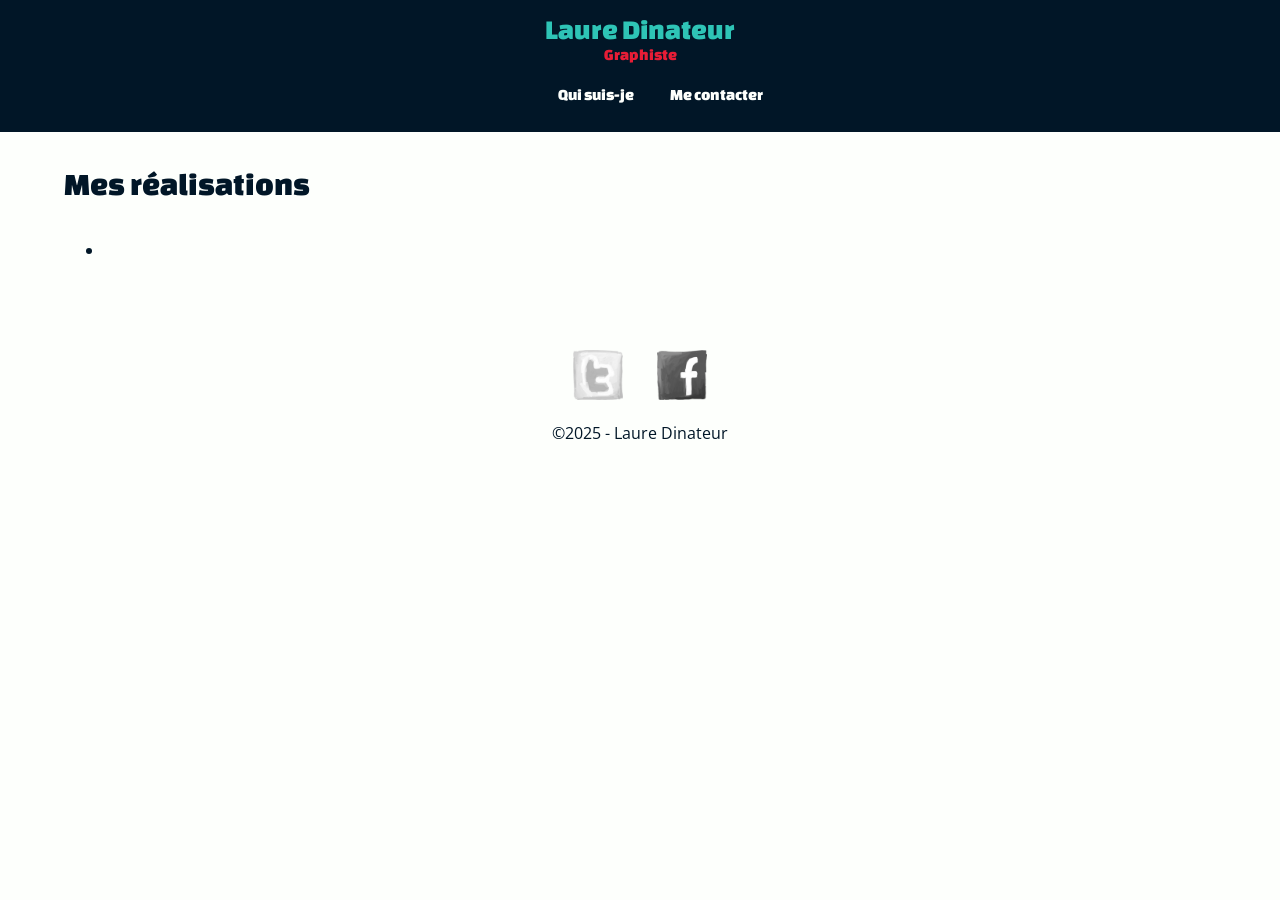
==== html/index.html @ 497d28fc "ajout index" ====
<!DOCTYPE html>
<html lang="fr">
<head>
    <!-- Encodage des caractères de la page -->
    <meta charset="utf-8">
    <!-- Ajuste la taille de la page aux différents appareils : pc, mobiles, tablettes -->
    <meta name="viewport" content="width=device-width, initial-scale=1, shrink-to-fit=no">
    <!-- Titre de la page. Visible dans l'onglet du navigateur -->
    <title>Laure Dinateur - Graphiste</title>
    <!-- Auteur -->
    <meta name="author" content="Laure Dinateur">
    <!-- Icône de base du site : FAVICON -->
    <link rel="icon" type="image/x-icon" href="../_sources/images/favicon.ico">
    <!-- Reset css Normalize css -->
    <link rel="stylesheet" href="../css/normalize.css"/>
    <!-- css de base -->
    <link rel="stylesheet" href="../css/main.css"/>
</head>
<body class="page-acceil">
<header>
    <a href="index.html" class="logo">
        <div class="nom"> Laure Dinateur</div>
        <div class="metier"> Graphiste</div>
    </a>
    <nav>
        <ul>
            <li class="hide actif"><a href="index.html">Acceuil</a></li>
            <li><a href="">Qui suis-je</a></li>
            <li><a href="contact.html">Me contacter</a></li>
        </ul>
    </nav>
</header>
<main>
    <!-- Titre principal (unique) de la page -->
    <h1>Mes réalisations</h1>
    <ul>
        <li><a href="">
            <figure><img src="" alt="">
                <figcaption></figcaption>
            </figure>
        </a></li>
    </ul>
</main>
<footer>
    <nav>
        <ul>
            <li>
                <a href="https://twitter.com/@laurdi" target="_blank">
                    <img src="../img/twitter-draw.png" alt="Ouvrir le twitter de @laurdi">
                </a>
            </li>
            <li>
                <a href="https://facebook.com/@laurdi" target="_blank">
                    <img src="../img/facebook-draw.png" alt="Ouvrir le facebook de @laurdi">
                </a>
            </li>
        </ul>
    </nav>
    <p>&copy;2025 - Laure Dinateur</p>
</footer>
</body>
</html>
---- css/main.css ----
/* changa-one-regular - latin */
@font-face {
    font-display: swap; /* Check https://developer.mozilla.org/en-US/docs/Web/CSS/@font-face/font-display for other options. */
    font-family: 'Changa One';
    font-style: normal;
    font-weight: 400;
    src: url('../fonts/changa-one-v20-latin-regular.woff2') format('woff2'); /* Chrome 36+, Opera 23+, Firefox 39+, Safari 12+, iOS 10+ */
}

/* open-sans-regular - latin */
@font-face {
    font-display: swap; /* Check https://developer.mozilla.org/en-US/docs/Web/CSS/@font-face/font-display for other options. */
    font-family: 'Open Sans';
    font-style: normal;
    font-weight: 400;
    src: url('../fonts/open-sans-v40-latin-regular.woff2') format('woff2'); /* Chrome 36+, Opera 23+, Firefox 39+, Safari 12+, iOS 10+ */
}

/* open-sans-italic - latin */
@font-face {
    font-display: swap; /* Check https://developer.mozilla.org/en-US/docs/Web/CSS/@font-face/font-display for other options. */
    font-family: 'Open Sans';
    font-style: italic;
    font-weight: 400;
    src: url('../fonts/open-sans-v40-latin-italic.woff2') format('woff2'); /* Chrome 36+, Opera 23+, Firefox 39+, Safari 12+, iOS 10+ */
}

/* open-sans-800 - latin */
@font-face {
    font-display: swap; /* Check https://developer.mozilla.org/en-US/docs/Web/CSS/@font-face/font-display for other options. */
    font-family: 'Open Sans';
    font-style: normal;
    font-weight: 800;
    src: url('../fonts/open-sans-v40-latin-800.woff2') format('woff2'); /* Chrome 36+, Opera 23+, Firefox 39+, Safari 12+, iOS 10+ */
}

* {
    box-sizing: border-box;
}

body {
    background-color: #fdfffc;
    font-size: 100%; /*1rem*/
    color: #011627;
    line-height: 1.4;
    font-weight: 400;
    font-family: "Open Sans", sans-serif;
    margin: 0;
    padding: 0;
}

h1, h2, h3, .logo {
    font-family: "Changa One", cursive;
    font-weight: 400;
}

h1 {
    font-size: 2rem;
    margin-bottom: 1em;
}

h2 {
    font-size: 1.5rem;
    margin-bottom: .75em;
}

p {
    line-height: 1.5;
}

a {
    color: #e71d36;
    text-decoration: none;
}

/*Header*/
header {
    background-color: #011627;
    padding: 10px;
    margin-bottom: 30px;
}


header .logo {
    text-align: center;
}

header .nom {
    color: #2ec4b6;
    font-size: 1.75rem;
}

header .metier {
    margin-top: -5px;
}

main {
    padding: 0 5%;

}

main ul li a {
    padding-left: 30px;
}

main ul.contact li img {

}

footer {
    text-align: center;
}

/*Menu navigation*/
header nav {
    text-align: center;
}

header nav ul li a {
    list-style-type: none;
    padding: 0;
    font-family: "Changa One", cursive;
    font-weight: 400;
    color: #fdfffc;
}

header nav ul li {
    display: inline-block;
    margin: 0 1em;
}

header nav ul li.hide {
    display: none;
}


header nav ul li a:hover,
header nav ul li.actif a {
    color: #2ec4b6;
}

footer {
    text-align: center;
    margin : 50px 0;
}

footer nav ul {
    list-style-type: none;
    padding: 0;
}

footer nav ul li {
    display: inline-block;
    margin: 0 15px;
}

footer nav ul li img {
    width: 50px;
    height: 50px;
    filter: grayscale(100%); /*filtre pour les image du footer*/
    transition: all 1s;
}
footer nav ul li img:hover {
    filter: grayscale(0); /*pour les transition du haut*/
    width: 60px;
    height: 60px;

}

/*page contact*/
.page-contact ul.contact {
    list-style-type: none; /* suppretion des puces*/
}

.page-contact ul.contact li {
    margin-bottom: .5em;
}

.page-contact ul.contact a {
    padding-left: 30px;
    background-image: url("../img/phone.png");
    background-repeat: no-repeat;
    background-size: 20px 20px;
    background-position: 0 2px;
}

.page-contact ul.contact a[href="mailto:laure@dinateur.com"]  {
    background-image: url("../img/mail.png");
}

.page-contact ul.contact a[href*="twitter"] {
    background-image: url("../img/twitter.png");
}

.page-contact ul.contact a[href*="facebook"]  {
    background-image: url("../img/facebook.png");
}
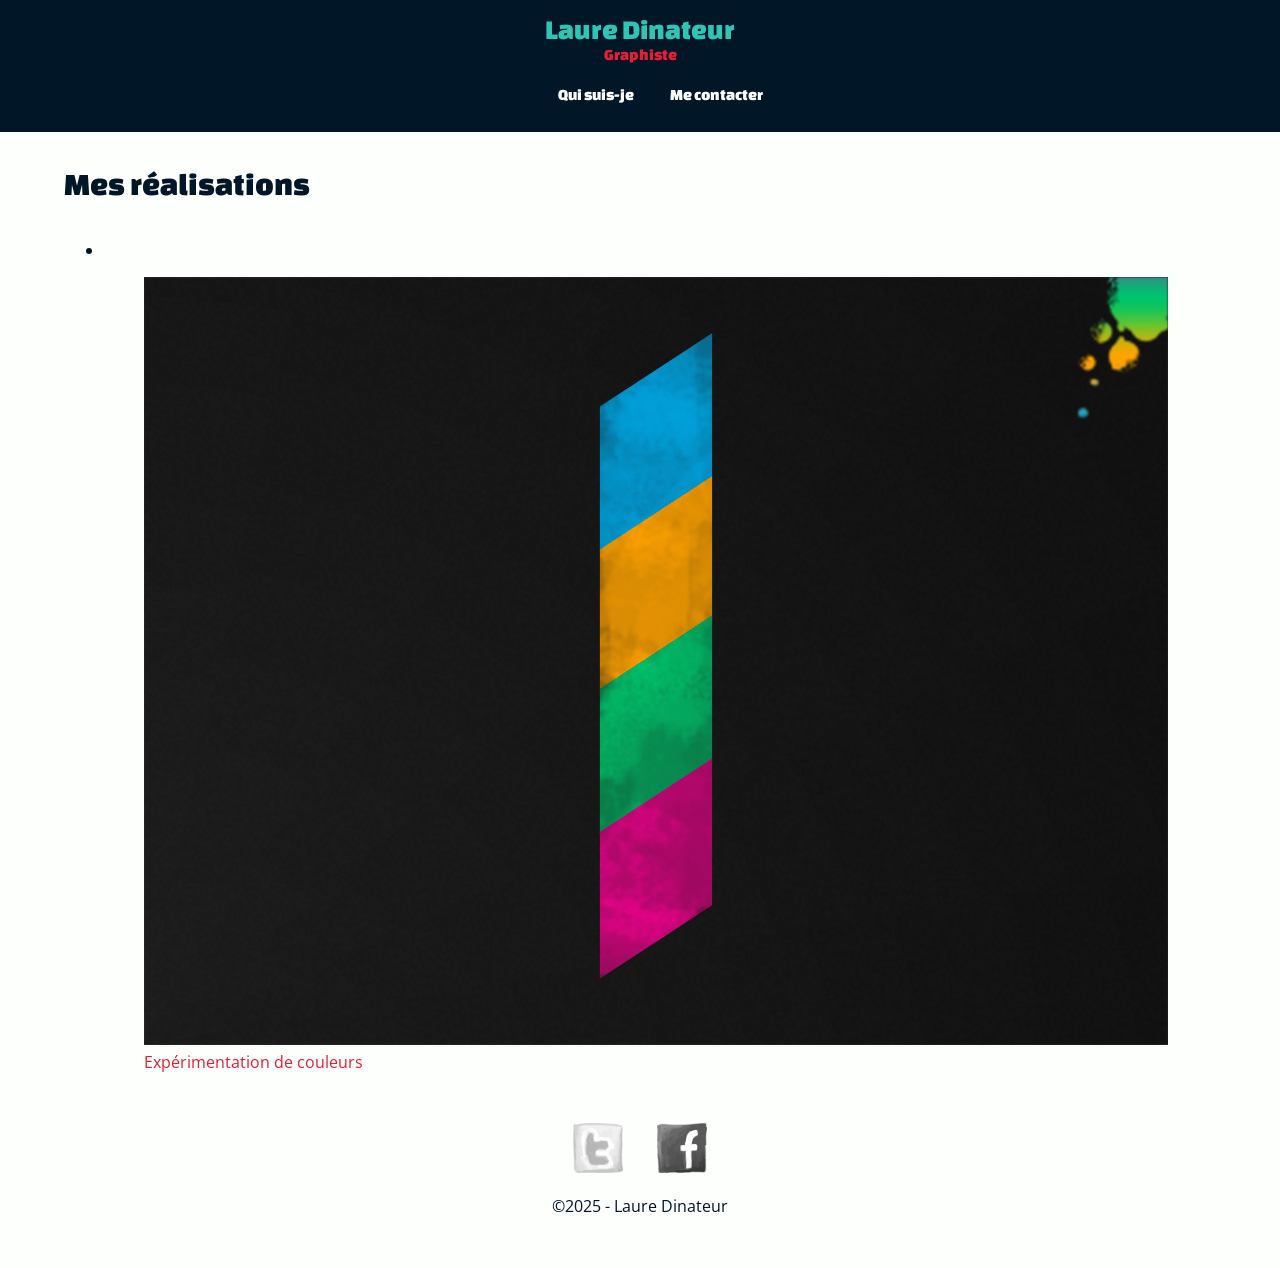
==== commit 35e2e796: "ajout premier tableau" ====
--- a/html/index.html
+++ b/html/index.html
@@ -34,11 +34,15 @@
     <!-- Titre principal (unique) de la page -->
     <h1>Mes réalisations</h1>
     <ul>
-        <li><a href="">
-            <figure><img src="" alt="">
-                <figcaption></figcaption>
-            </figure>
-        </a></li>
+        <li>
+            <a href="../img/numbers-01.jpg">
+                <figure><img src="../img/numbers-01.jpg" alt="Tableau le chiffre 1">
+                    <figcaption>
+                        Expérimentation de couleurs
+                    </figcaption>
+                </figure>
+            </a>
+        </li>
     </ul>
 </main>
 <footer>
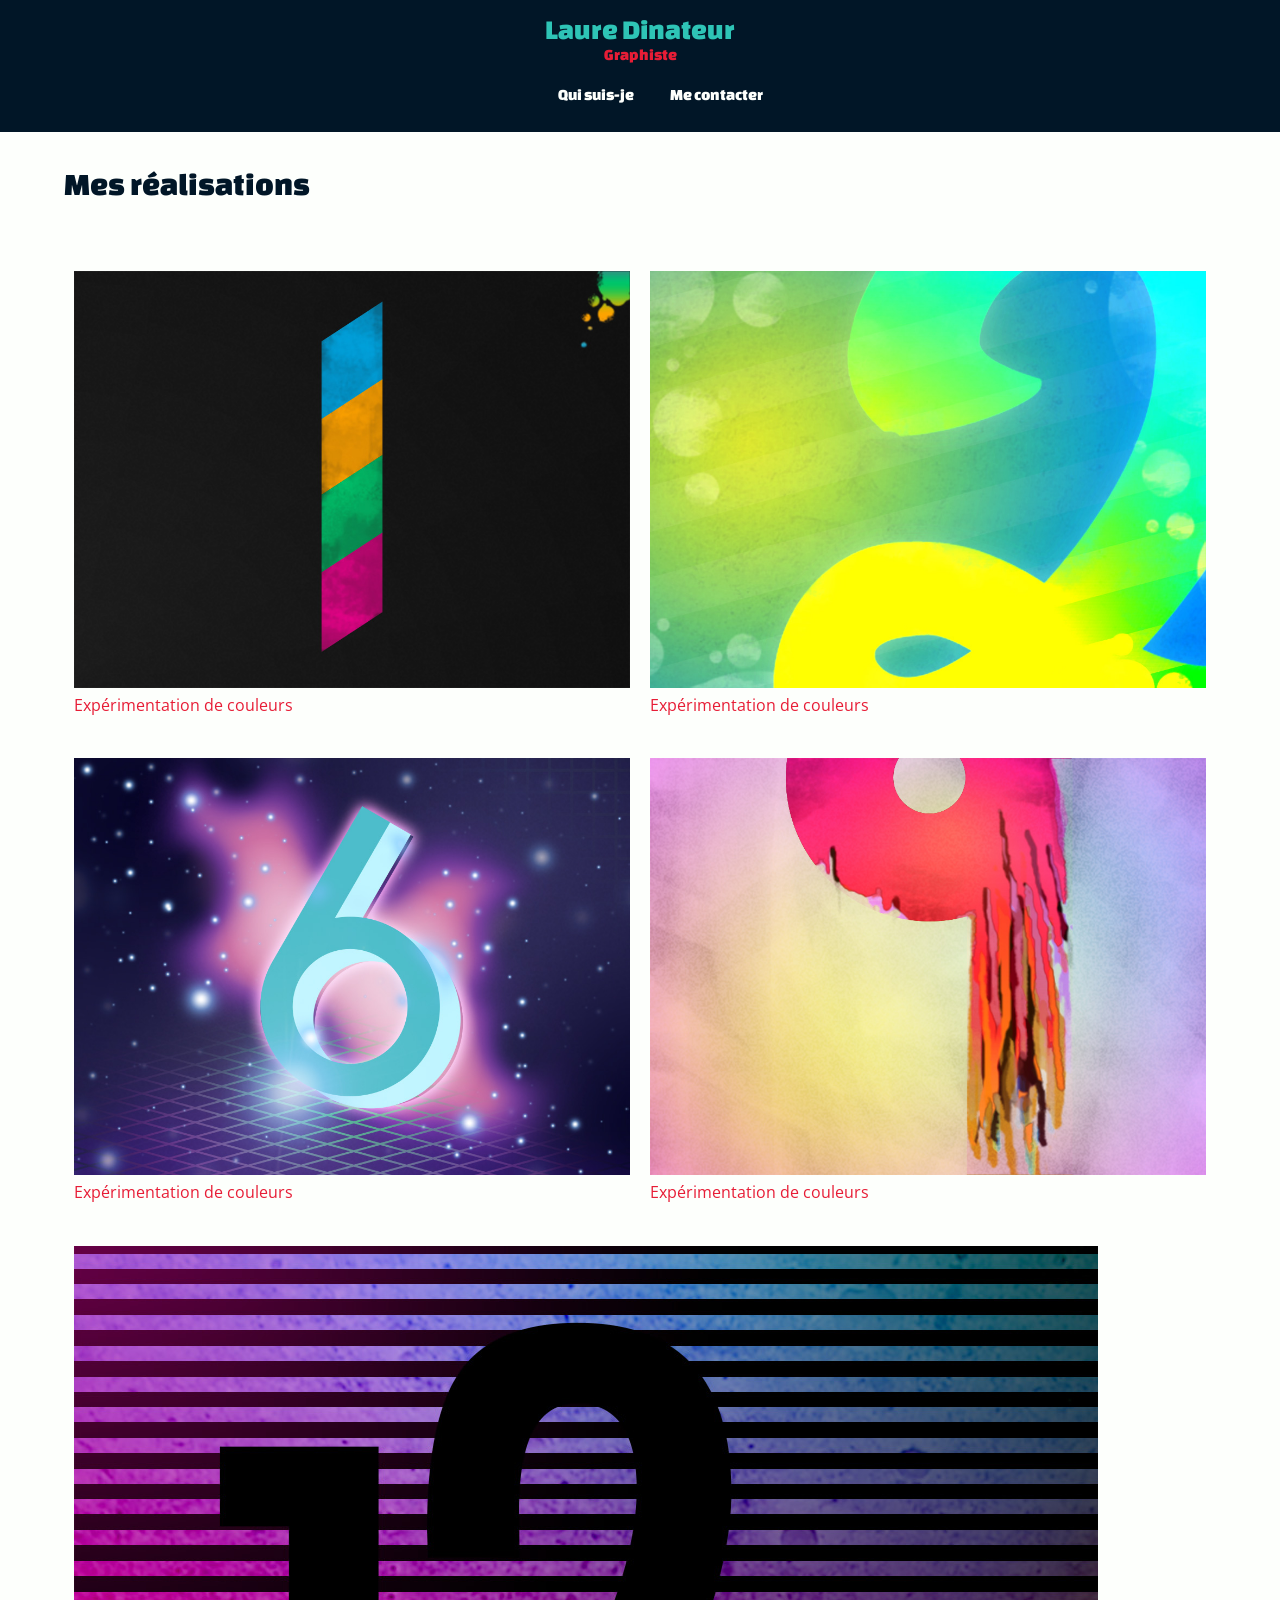
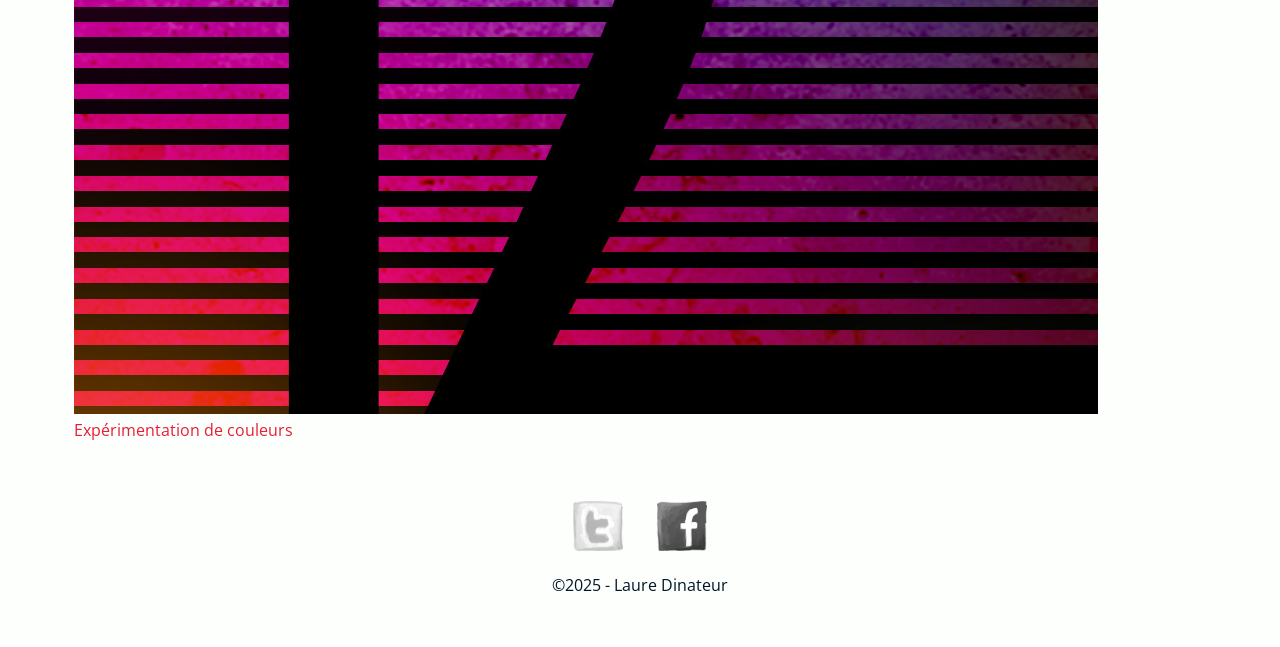
==== commit 731a5df8: "ajout flexbox" ====
--- a/html/index.html
+++ b/html/index.html
@@ -33,10 +33,46 @@
 <main>
     <!-- Titre principal (unique) de la page -->
     <h1>Mes réalisations</h1>
-    <ul>
+    <ul class="realisations">
         <li>
             <a href="../img/numbers-01.jpg">
                 <figure><img src="../img/numbers-01.jpg" alt="Tableau le chiffre 1">
+                    <figcaption>
+                        Expérimentation de couleurs
+                    </figcaption>
+                </figure>
+            </a>
+        </li>
+        <li>
+            <a href="../img/numbers-02.jpg">
+                <figure><img src="../img/numbers-02.jpg" alt="Tableau le chiffre 1">
+                    <figcaption>
+                        Expérimentation de couleurs
+                    </figcaption>
+                </figure>
+            </a>
+        </li>
+        <li>
+            <a href="../img/numbers-06.jpg">
+                <figure><img src="../img/numbers-06.jpg" alt="Tableau le chiffre 1">
+                    <figcaption>
+                        Expérimentation de couleurs
+                    </figcaption>
+                </figure>
+            </a>
+        </li>
+        <li>
+            <a href="../img/numbers-09.jpg">
+                <figure><img src="../img/numbers-09.jpg" alt="Tableau le chiffre 1">
+                    <figcaption>
+                        Expérimentation de couleurs
+                    </figcaption>
+                </figure>
+            </a>
+        </li>
+        <li>
+            <a href="../img/numbers-12.jpg">
+                <figure><img src="../img/numbers-12.jpg" alt="Tableau le chiffre 1">
                     <figcaption>
                         Expérimentation de couleurs
                     </figcaption>
--- a/css/main.css
+++ b/css/main.css
@@ -49,6 +49,11 @@
     padding: 0;
 }
 
+img {
+    max-width: 100%;
+    height: auto;
+}
+
 h1, h2, h3, .logo {
     font-family: "Changa One", cursive;
     font-weight: 400;
@@ -141,7 +146,7 @@
 
 footer {
     text-align: center;
-    margin : 50px 0;
+    margin: 50px 0;
 }
 
 footer nav ul {
@@ -160,6 +165,7 @@
     filter: grayscale(100%); /*filtre pour les image du footer*/
     transition: all 1s;
 }
+
 footer nav ul li img:hover {
     filter: grayscale(0); /*pour les transition du haut*/
     width: 60px;
@@ -184,7 +190,7 @@
     background-position: 0 2px;
 }
 
-.page-contact ul.contact a[href="mailto:laure@dinateur.com"]  {
+.page-contact ul.contact a[href="mailto:laure@dinateur.com"] {
     background-image: url("../img/mail.png");
 }
 
@@ -192,6 +198,31 @@
     background-image: url("../img/twitter.png");
 }
 
-.page-contact ul.contact a[href*="facebook"]  {
+.page-contact ul.contact a[href*="facebook"] {
     background-image: url("../img/facebook.png");
 }
+
+/*page acceil*/
+.page-acceil .realisations {
+    list-style-type: none;
+    padding: 0;
+    margin: 0;
+    display: flex; /*activation du flexbox*/
+    flex-wrap: wrap; /*passe à la ligne si besoin*/
+}
+
+.page-acceil .realisations figure {
+    margin: 0;
+}
+
+/*élément conteneur*/
+.page-acceil .realisations li {
+    flex-basis: calc(50% - 20px); /*marge droite + marge gauche - 50%*/
+    flex-grow: 2; /*prend la taille de deux éléments*/
+    padding: 10px;
+}
+
+.page-acceil .realisations figure {
+    margin: 0;
+}
+
